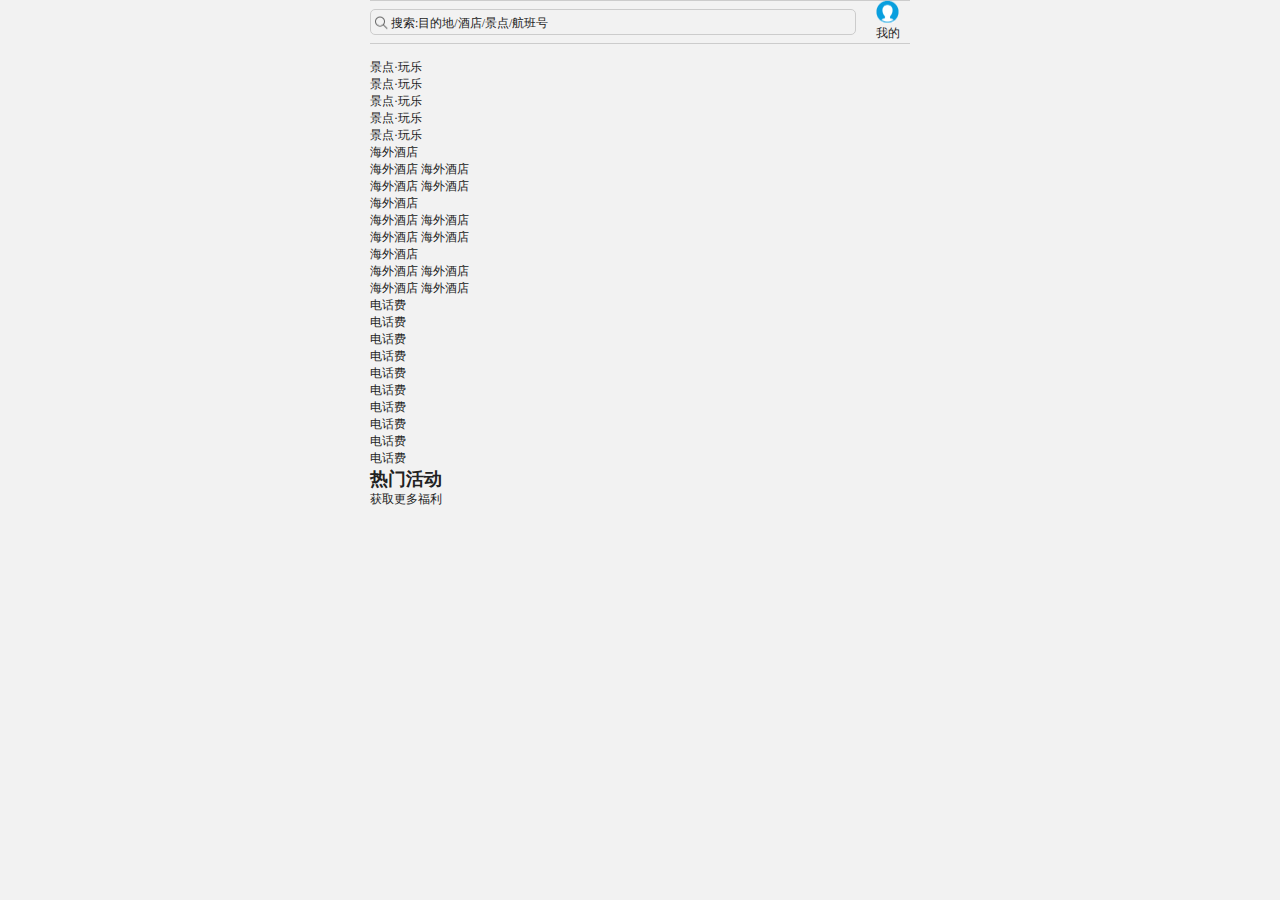
==== flex/3/index.html @ a5d41465 "header" ====
<!DOCTYPE html>
<html lang="en">

<head>
    <meta charset="UTF-8">
    <meta name="viewport" content="width=device-width, initial-scale=1.0">
    <title>Document</title>
    <link rel="stylesheet" href="./css/index.css">
    <link rel="stylesheet" href="./css/normalize.css">
</head>

<body>
    <!-- 搜索栏 -->
    <div class="search-box">
        <div class="search-ipt">
            搜索:目的地/酒店/景点/航班号
        </div>
        <div class="user">
            <span class="user-icon"></span>
            <span>我的</span>
        </div>
    </div>
    <!-- 焦点图 -->
    <div class="focus">
        <img src="" alt="">
    </div>
    <!-- 景点导航 -->
    <ul class="local-wrapper">
        <li class="local-item">
            <a href="">
                <span class="local-icon"></span>
                <span>景点·玩乐</span>
            </a>
        </li>
        <li class="local-item">
            <a href="">
                <span class="local-icon"></span>
                <span>景点·玩乐</span>
            </a>
        </li>
        <li class="local-item">
            <a href="">
                <span class="local-icon"></span>
                <span>景点·玩乐</span>
            </a>
        </li>
        <li class="local-item">
            <a href="">
                <span class="local-icon"></span>
                <span>景点·玩乐</span>
            </a>
        </li>
        <li class="local-item">
            <a href="">
                <span class="local-icon"></span>
                <span>景点·玩乐</span>
            </a>
        </li>
    </ul>
    <!-- 酒店导航 -->
    <div class="hotel-wrapper">
        <div class="hotel-item">
            <a href="#">
                海外酒店
            </a>
        </div>
        <div class="hotel-item">
            <a href="#">
                海外酒店
            </a>
            <a href="#">
                海外酒店
            </a>
        </div>
        <div class="hotel-item">
            <a href="#">
                海外酒店
            </a>
            <a href="#">
                海外酒店
            </a>
        </div>
    </div>
    <div class="hotel-wrapper">
        <div class="hotel-item">
            <a href="#">
                海外酒店
            </a>
        </div>
        <div class="hotel-item">
            <a href="#">
                海外酒店
            </a>
            <a href="#">
                海外酒店
            </a>
        </div>
        <div class="hotel-item">
            <a href="#">
                海外酒店
            </a>
            <a href="#">
                海外酒店
            </a>
        </div>
    </div>
    <div class="hotel-wrapper">
        <div class="hotel-item">
            <a href="#">
                海外酒店
            </a>
        </div>
        <div class="hotel-item">
            <a href="#">
                海外酒店
            </a>
            <a href="#">
                海外酒店
            </a>
        </div>
        <div class="hotel-item">
            <a href="#">
                海外酒店
            </a>
            <a href="#">
                海外酒店
            </a>
        </div>
    </div>
    <!-- 消费导航 -->
    <ul class="consumer-wrapper">
        <li>
            <a href="">
                <span class="consumer-icon"></span>
                <span>电话费</span>
            </a>
        </li>
        <li>
            <a href="">
                <span class="consumer-icon"></span>
                <span>电话费</span>
            </a>
        </li>
        <li>
            <a href="">
                <span class="consumer-icon"></span>
                <span>电话费</span>
            </a>
        </li>
        <li>
            <a href="">
                <span class="consumer-icon"></span>
                <span>电话费</span>
            </a>
        </li>
        <li>
            <a href="">
                <span class="consumer-icon"></span>
                <span>电话费</span>
            </a>
        </li>
        <li>
            <a href="">
                <span class="consumer-icon"></span>
                <span>电话费</span>
            </a>
        </li>
        <li>
            <a href="">
                <span class="consumer-icon"></span>
                <span>电话费</span>
            </a>
        </li>
        <li>
            <a href="">
                <span class="consumer-icon"></span>
                <span>电话费</span>
            </a>
        </li>
        <li>
            <a href="">
                <span class="consumer-icon"></span>
                <span>电话费</span>
            </a>
        </li>
        <li>
            <a href="">
                <span class="consumer-icon"></span>
                <span>电话费</span>
            </a>
        </li>
    </ul>
    <!-- hot -->
    <div class="hot">
        <h2>热门活动</h2>
        <a href="">获取更多福利</a>
    </div>
    <!-- 活动区域  -->
    <div class="activity-are">
        <div class="activity-item">
            <a href=""></a>
            <a href=""></a>
         </div>
         <div class="activity-item">
            <a href=""></a>
            <a href=""></a>
         </div>
         <div class="activity-item">
            <a href=""></a>
            <a href=""></a>
         </div>
    </div>
</body>

</html>
---- flex/3/css/index.css ----
body {
    max-width: 540px;
    min-width: 32px;
    margin: 0 auto !important;
    color: #222;
    font:12px  Tahoma, "Lucida Grande", Verdana, "Microsoft Yahei", STXihei, hei;
    background: #f2f2f2;
    overflow-x: hidden;
}

* {
    box-sizing: border-box;
    margin: 0;
    padding: 0;
}

ul {
    list-style: none;
}
a {
    color: #222;
    text-decoration: none;
}

/*搜索栏 */
.search-box {
    display: flex;
    align-items: center;
    height: 44px;
    border-top: 1px solid #ccc;
    border-bottom: 1px solid #ccc;
}
.search-box .search-ipt {
    position: relative;
    flex:1;
    height: 26px;
    padding-left: 20px;
    line-height: 26px;
    border:1px solid #ccc;
    border-radius: 5px;
}
.search-box .search-ipt::before {
    content: "";
    position: absolute;
    left: 4px;
    top: 6px;
    width: 15px;
    height: 15px;
    display: block;
    background: url('../images/sprite.png') -60px -280px;
    background-size: 104px 328px;
}
.user {
    display: flex;
    flex-direction: column;;
    align-items: center;
    position: relative;
    margin-left: 10px;
    width: 44px;
    height: 44px;
 }
.user span {
    flex:1;
 }
 .user-icon{
     margin-bottom: 5px;
 }
.user-icon::before {
    content: "";
    display: block;
    position: absolute;
    left: 10px;
    width: 23px;
    height: 23px;
    background: url('../images/sprite.png') -59px -194px;
    background-size: 104px 328px;
}
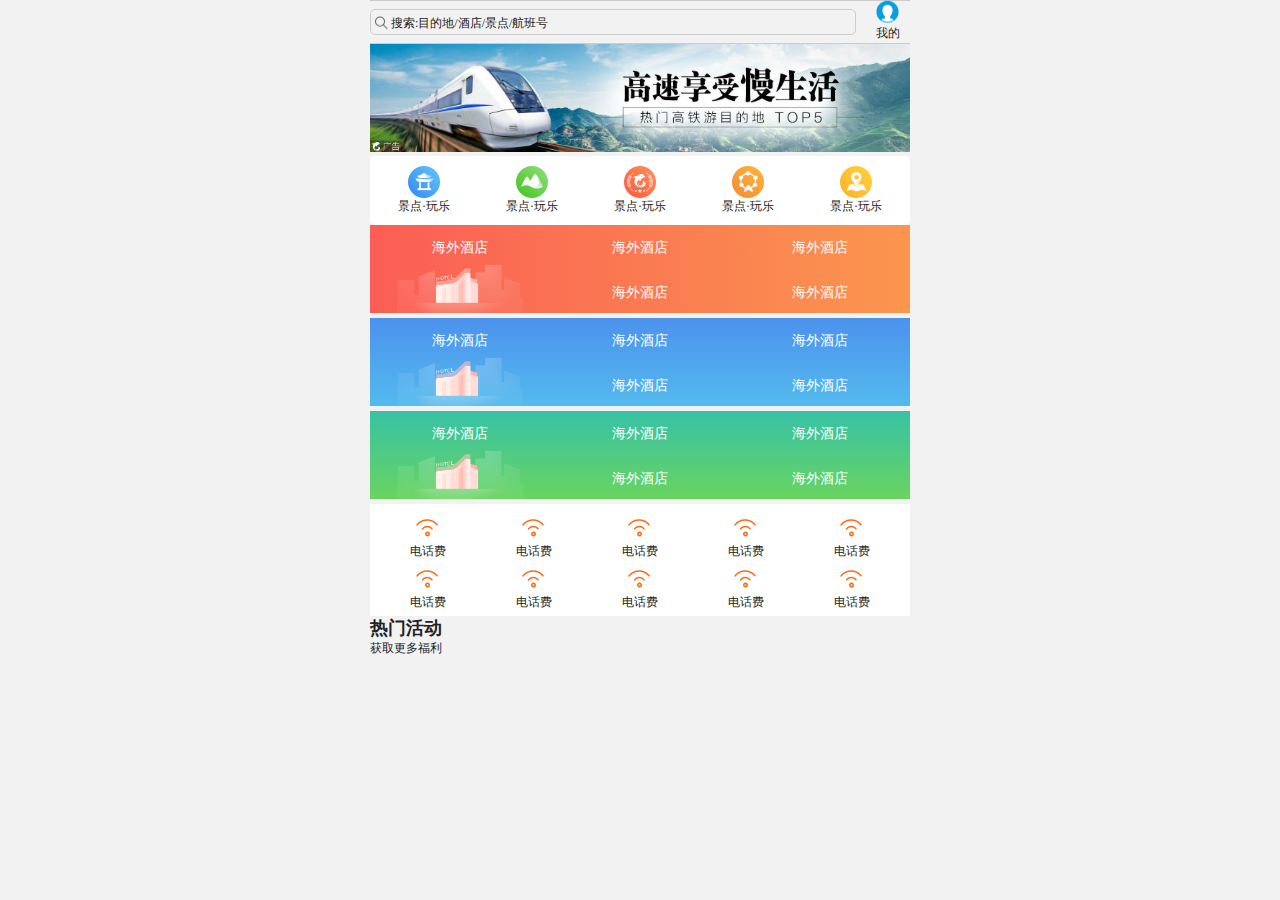
==== commit a2ef5bc1: "导航" ====
--- a/flex/3/index.html
+++ b/flex/3/index.html
@@ -22,109 +22,111 @@
     </div>
     <!-- 焦点图 -->
     <div class="focus">
-        <img src="" alt="">
+        <img src="./upload/focus.jpg" alt="">
     </div>
     <!-- 景点导航 -->
     <ul class="local-wrapper">
         <li class="local-item">
             <a href="">
-                <span class="local-icon"></span>
-                <span>景点·玩乐</span>
-            </a>
-        </li>
-        <li class="local-item">
-            <a href="">
-                <span class="local-icon"></span>
-                <span>景点·玩乐</span>
-            </a>
-        </li>
-        <li class="local-item">
-            <a href="">
-                <span class="local-icon"></span>
-                <span>景点·玩乐</span>
-            </a>
-        </li>
-        <li class="local-item">
-            <a href="">
-                <span class="local-icon"></span>
-                <span>景点·玩乐</span>
-            </a>
-        </li>
-        <li class="local-item">
-            <a href="">
-                <span class="local-icon"></span>
+                <span class="local-icon-1"></span>
+                <span>景点·玩乐</span>
+            </a>
+        </li>
+        <li class="local-item">
+            <a href="">
+                <span class="local-icon-2"></span>
+                <span>景点·玩乐</span>
+            </a>
+        </li>
+        <li class="local-item">
+            <a href="">
+                <span class="local-icon-3"></span>
+                <span>景点·玩乐</span>
+            </a>
+        </li>
+        <li class="local-item">
+            <a href="">
+                <span class="local-icon-4"></span>
+                <span>景点·玩乐</span>
+            </a>
+        </li>
+        <li class="local-item">
+            <a href="">
+                <span class="local-icon-5"></span>
                 <span>景点·玩乐</span>
             </a>
         </li>
     </ul>
     <!-- 酒店导航 -->
-    <div class="hotel-wrapper">
-        <div class="hotel-item">
-            <a href="#">
-                海外酒店
-            </a>
-        </div>
-        <div class="hotel-item">
-            <a href="#">
-                海外酒店
-            </a>
-            <a href="#">
-                海外酒店
-            </a>
-        </div>
-        <div class="hotel-item">
-            <a href="#">
-                海外酒店
-            </a>
-            <a href="#">
-                海外酒店
-            </a>
-        </div>
-    </div>
-    <div class="hotel-wrapper">
-        <div class="hotel-item">
-            <a href="#">
-                海外酒店
-            </a>
-        </div>
-        <div class="hotel-item">
-            <a href="#">
-                海外酒店
-            </a>
-            <a href="#">
-                海外酒店
-            </a>
-        </div>
-        <div class="hotel-item">
-            <a href="#">
-                海外酒店
-            </a>
-            <a href="#">
-                海外酒店
-            </a>
-        </div>
-    </div>
-    <div class="hotel-wrapper">
-        <div class="hotel-item">
-            <a href="#">
-                海外酒店
-            </a>
-        </div>
-        <div class="hotel-item">
-            <a href="#">
-                海外酒店
-            </a>
-            <a href="#">
-                海外酒店
-            </a>
-        </div>
-        <div class="hotel-item">
-            <a href="#">
-                海外酒店
-            </a>
-            <a href="#">
-                海外酒店
-            </a>
+    <div class="hotel-box">
+        <div class="hotel-wrapper">
+            <div class="hotel-item">
+                <a href="#">
+                    海外酒店
+                </a>
+            </div>
+            <div class="hotel-item">
+                <a href="#">
+                    海外酒店
+                </a>
+                <a href="#">
+                    海外酒店
+                </a>
+            </div>
+            <div class="hotel-item">
+                <a href="#">
+                    海外酒店
+                </a>
+                <a href="#">
+                    海外酒店
+                </a>
+            </div>
+        </div>
+        <div class="hotel-wrapper">
+            <div class="hotel-item">
+                <a href="#">
+                    海外酒店
+                </a>
+            </div>
+            <div class="hotel-item">
+                <a href="#">
+                    海外酒店
+                </a>
+                <a href="#">
+                    海外酒店
+                </a>
+            </div>
+            <div class="hotel-item">
+                <a href="#">
+                    海外酒店
+                </a>
+                <a href="#">
+                    海外酒店
+                </a>
+            </div>
+        </div>
+        <div class="hotel-wrapper">
+            <div class="hotel-item">
+                <a href="#">
+                    海外酒店
+                </a>
+            </div>
+            <div class="hotel-item">
+                <a href="#">
+                    海外酒店
+                </a>
+                <a href="#">
+                    海外酒店
+                </a>
+            </div>
+            <div class="hotel-item">
+                <a href="#">
+                    海外酒店
+                </a>
+                <a href="#">
+                    海外酒店
+                </a>
+            </div>
         </div>
     </div>
     <!-- 消费导航 -->
@@ -200,15 +202,15 @@
         <div class="activity-item">
             <a href=""></a>
             <a href=""></a>
-         </div>
-         <div class="activity-item">
-            <a href=""></a>
-            <a href=""></a>
-         </div>
-         <div class="activity-item">
-            <a href=""></a>
-            <a href=""></a>
-         </div>
+        </div>
+        <div class="activity-item">
+            <a href=""></a>
+            <a href=""></a>
+        </div>
+        <div class="activity-item">
+            <a href=""></a>
+            <a href=""></a>
+        </div>
     </div>
 </body>
 
--- a/flex/3/css/index.css
+++ b/flex/3/css/index.css
@@ -1,6 +1,6 @@
 body {
     max-width: 540px;
-    min-width: 32px;
+    min-width: 320px;
     margin: 0 auto !important;
     color: #222;
     font:12px  Tahoma, "Lucida Grande", Verdana, "Microsoft Yahei", STXihei, hei;
@@ -20,6 +20,10 @@
 a {
     color: #222;
     text-decoration: none;
+}
+
+img {
+    max-width: 100%;
 }
 
 /*搜索栏 */
@@ -74,4 +78,98 @@
     height: 23px;
     background: url('../images/sprite.png') -59px -194px;
     background-size: 104px 328px;
+}
+/* local-nav */
+.local-wrapper {
+    display: flex;
+    justify-content: space-around;
+    background: #fff;
+    padding: 10px 0;
+    border-radius: 5px;
+}
+
+.local-item a{
+    display: flex;
+    flex-direction: column;
+    align-items: center;
+}
+
+ 
+.local-icon-1 {
+    background:url('../images/localnav_bg.png')  no-repeat 0 0;
+}
+.local-icon-2 {
+    background:url('../images/localnav_bg.png')  no-repeat 0 -32px;
+}
+.local-icon-3 {
+    background:url('../images/localnav_bg.png')  no-repeat 0 -64px;
+}
+.local-icon-4 {
+    background:url('../images/localnav_bg.png')  no-repeat 0 -96px;
+}
+.local-icon-5 {
+    background:url('../images/localnav_bg.png')  no-repeat 0 -128px;
+}
+[class^="local-icon"] {
+    display: block;
+    width: 32px;
+    height: 32px;
+    background-size: 32px auto;
+}
+/* 酒店导航 */
+.hotel-wrapper {
+    display: flex;
+    height: 88px;
+    margin-bottom: 5px;
+}
+.hotel-wrapper .hotel-item:nth-child(1) {
+    background: url('../images/hotel.png') no-repeat bottom  center;
+    background-size: 70%;
+}
+.hotel-item {
+    flex:1;
+    display: flex;
+    flex-direction: column;
+}
+ 
+.hotel-item a{
+    flex: 1;
+    line-height: 45px;
+    text-align: center;
+    font-size: 14px;
+    color: #fff;
+}
+.hotel-wrapper:nth-child(1){
+    background: linear-gradient(to right, #fa5e55, #fb964e);
+}
+.hotel-wrapper:nth-child(2){
+    background: linear-gradient(#4c92ed, #53baed);
+}
+.hotel-wrapper:nth-child(3){
+    background: linear-gradient(#37c2a5, #69d45f);
+}
+/*  消费导航 */
+.consumer-wrapper {
+    display: flex;
+    flex-wrap: wrap;
+    background:#fff;
+    padding: 5px;
+}
+
+.consumer-wrapper li {
+    flex: 20%;
+}
+.consumer-wrapper li a {
+    display: flex;
+    flex-direction: column;
+    align-items: center;
+    justify-content: center;
+}
+.consumer-wrapper .consumer-icon {
+    display: block;
+    width: 24px;
+    height: 24px;
+    background:url('../images/subnav-bg.png') no-repeat 0 0;
+    background-size: 24px auto;
+    margin-top: 10px;
 }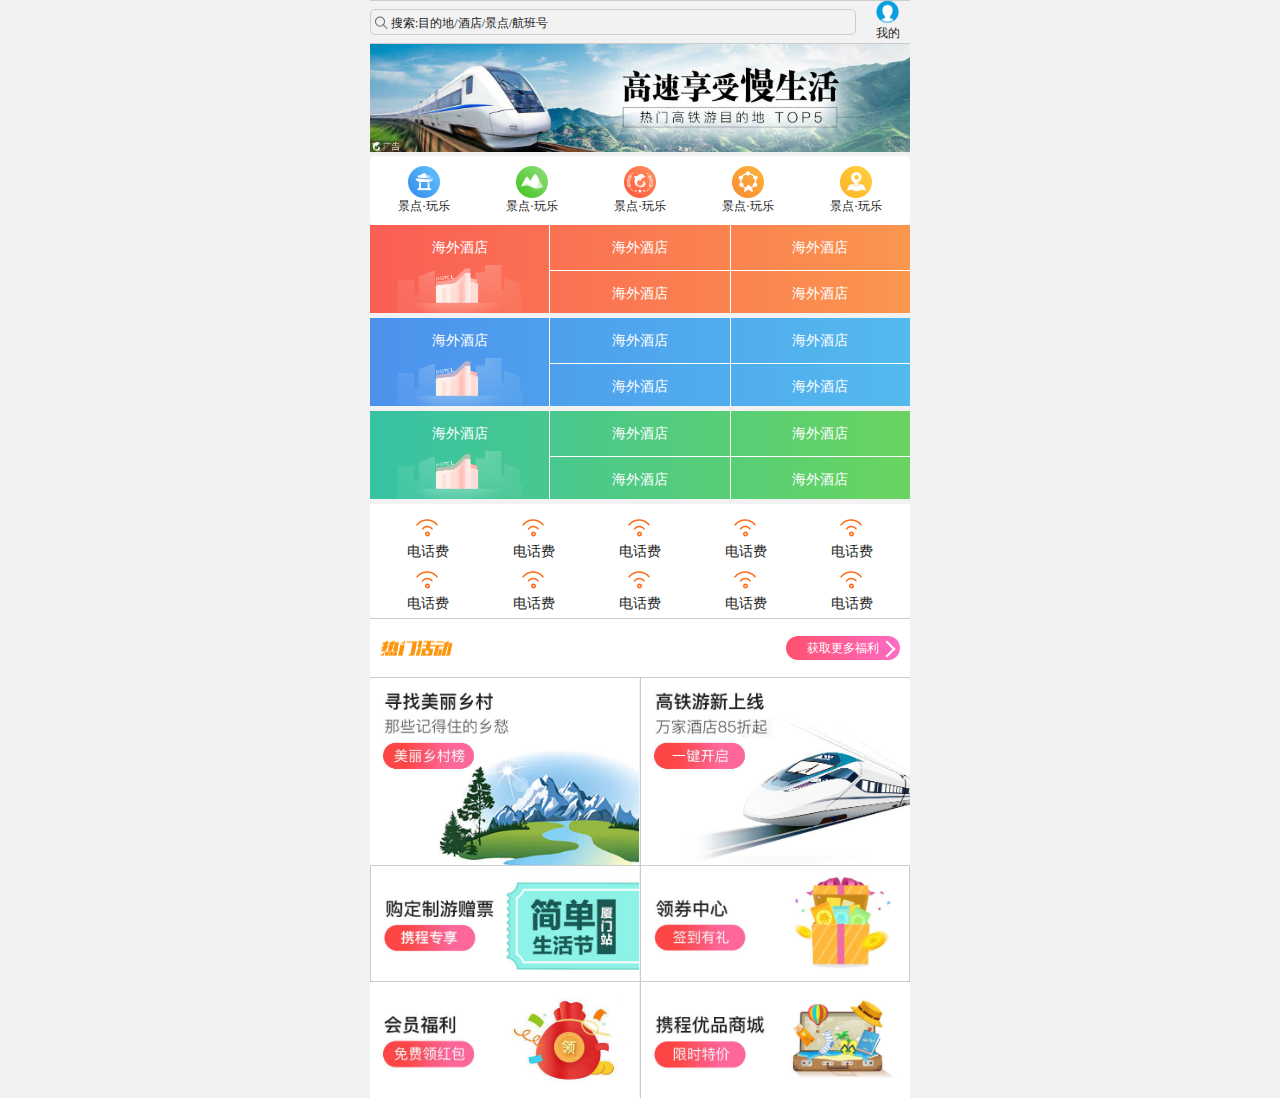
==== commit 85e7a50e: "flex-3" ====
--- a/flex/3/index.html
+++ b/flex/3/index.html
@@ -200,16 +200,25 @@
     <!-- 活动区域  -->
     <div class="activity-are">
         <div class="activity-item">
-            <a href=""></a>
-            <a href=""></a>
-        </div>
+            <a href="">
+                <img src="./upload/pic1.jpg" alt="">
+            </a>
+            <a href="">
+                <img src="./upload/pic2.jpg" alt="">
+            </a> </div>
         <div class="activity-item">
-            <a href=""></a>
-            <a href=""></a>
+            <a href="">
+                <img src="./upload/pic3.jpg" alt="">
+            </a> <a href="">
+                <img src="./upload/pic4.jpg" alt="">
+            </a>
         </div>
         <div class="activity-item">
-            <a href=""></a>
-            <a href=""></a>
+            <a href="">
+                <img src="./upload/pic5.jpg" alt="">
+            </a> <a href="">
+                <img src="./upload/pic6.jpg" alt="">
+            </a>
         </div>
     </div>
 </body>
--- a/flex/3/css/index.css
+++ b/flex/3/css/index.css
@@ -143,11 +143,20 @@
     background: linear-gradient(to right, #fa5e55, #fb964e);
 }
 .hotel-wrapper:nth-child(2){
-    background: linear-gradient(#4c92ed, #53baed);
+    background: linear-gradient(to right,#4c92ed, #53baed);
 }
 .hotel-wrapper:nth-child(3){
-    background: linear-gradient(#37c2a5, #69d45f);
-}
+    background: linear-gradient(to right ,#37c2a5, #69d45f);
+}
+.hotel-wrapper .hotel-item:nth-child(2) {
+    border-right: 1px solid #fff;
+    border-left: 1px solid #fff;
+
+}
+.hotel-wrapper .hotel-item a:nth-child(2) {
+    border-top: 1px solid #fff;
+}
+ 
 /*  消费导航 */
 .consumer-wrapper {
     display: flex;
@@ -172,4 +181,62 @@
     background:url('../images/subnav-bg.png') no-repeat 0 0;
     background-size: 24px auto;
     margin-top: 10px;
+}
+.consumer-wrapper span {
+    font-size: 14px;
+}
+/* hot */
+.hot {
+    display: flex;
+    justify-content: space-between;
+    align-items: center;
+    border-top:1px solid #ccc;
+    border-bottom:1px solid #ccc;
+    height: 60px;
+    padding: 0 10px;
+    background: #fff;
+}
+.hot h2  {
+    width: 79px;
+    height: 16px;
+    background: url('../images/hot.png') no-repeat 0 -19px;
+    background-size: 79px 58px;
+    font-size: 0;
+}
+.hot a{
+    display: block;
+    position: relative;
+    width: 114px;
+    height: 24px;
+    text-align: center;
+    line-height: 24px;
+    color: #fff;
+    border-radius: 50px;
+    background: linear-gradient(to right, #FF506C, #FF6BC6);
+}
+.hot a::after {
+    content: "";
+    display: block;
+    position: absolute;
+    top: 7px;
+    right: 7px;
+    width: 10px;
+    height: 10px;
+    border-top: 2px solid #fff;
+    border-right: 2px solid #fff;
+    transform:rotate(45deg)
+}
+/* activity-item */
+.activity-item {
+    display: flex;
+}
+.activity-item img {
+    vertical-align: bottom;
+}
+
+.activity-item:nth-child(2) {
+    border: 1px solid #ccc;
+}
+.activity-item a:nth-child(1){
+    border-right: 1px solid #ccc;
 }